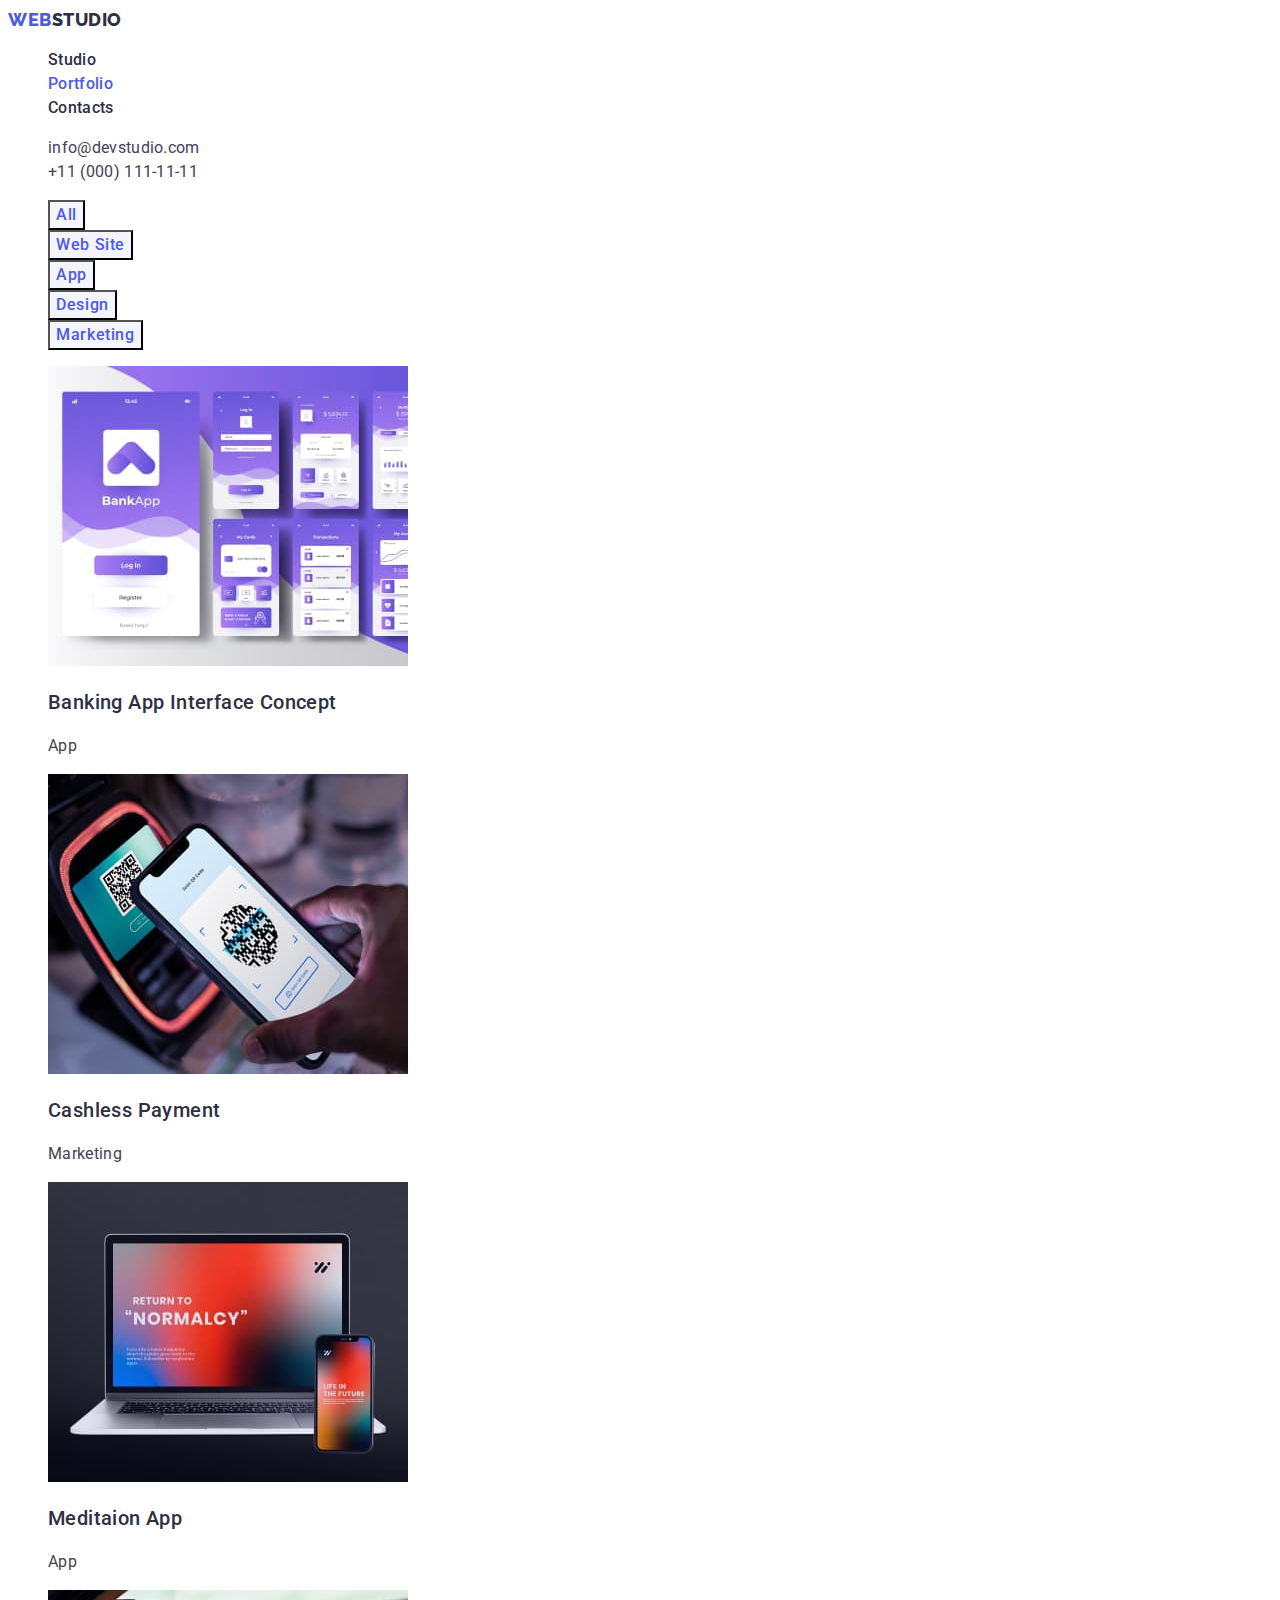
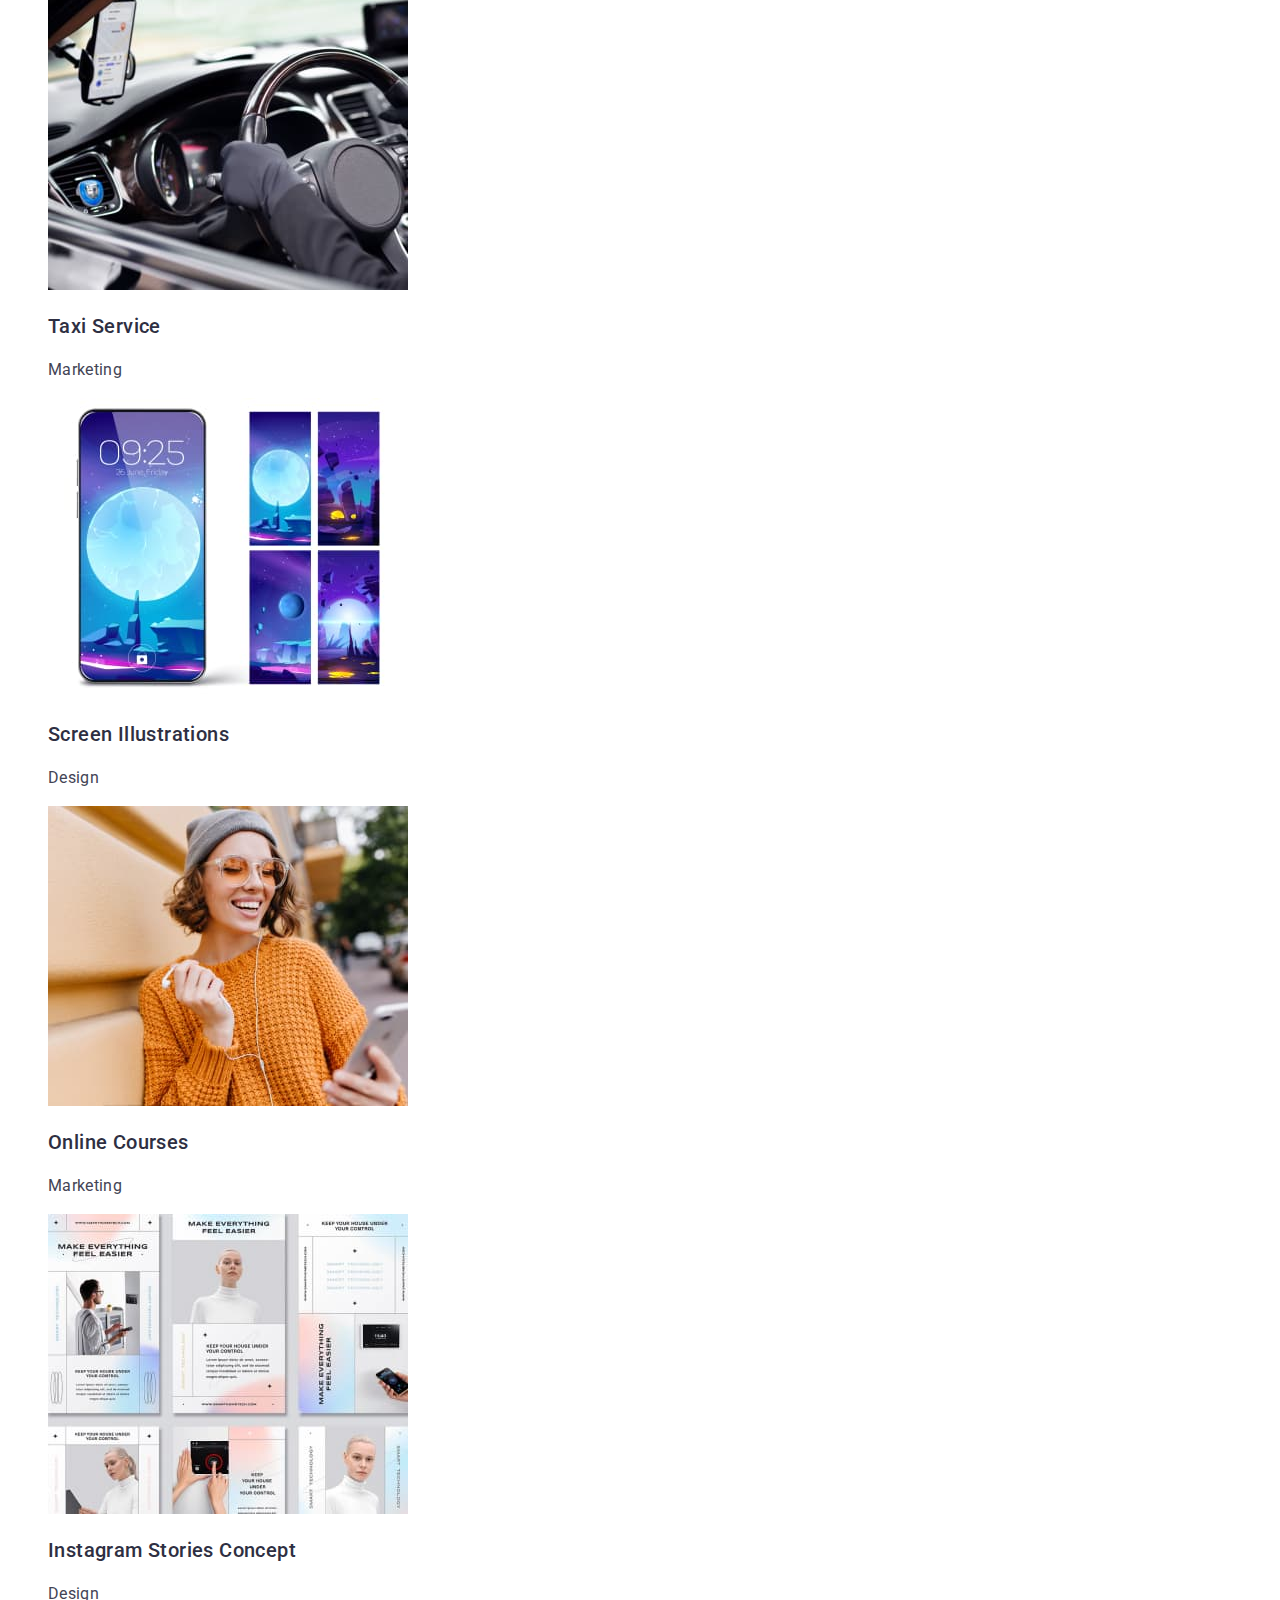
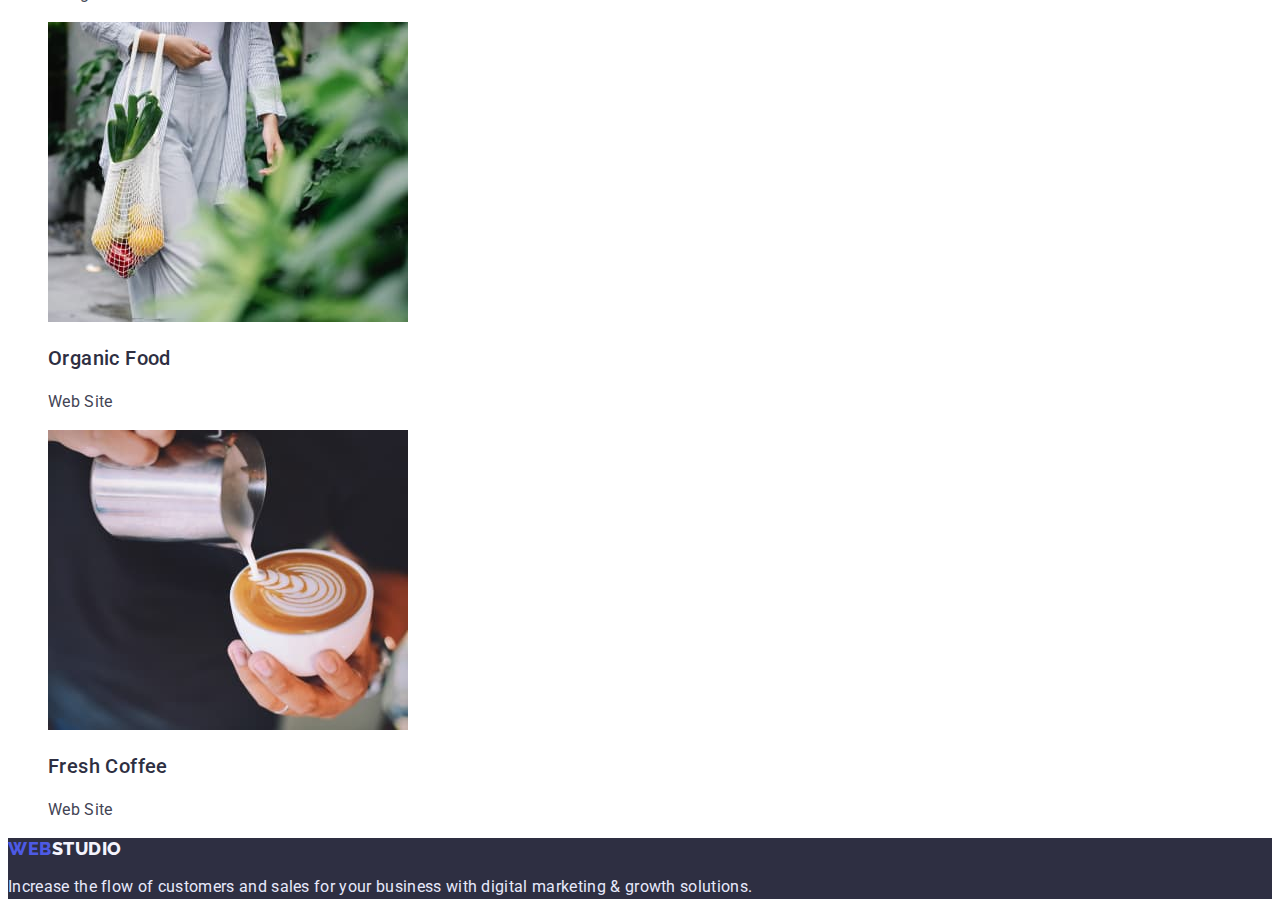
==== portfolio.html @ e3dc6c9f "Initial commit" ====
<!DOCTYPE html>
<html lang="en">

<head>
    <meta charset="UTF-8">
    <meta http-equiv="X-UA-Compatible" content="IE=edge">
    <meta name="viewport" content="width=device-width, initial-scale=1.0">
    <title>Document</title>
    <link rel="preconnect" href="https://fonts.googleapis.com">
    <link rel="preconnect" href="https://fonts.gstatic.com" crossorigin>
    <link
        href="https://fonts.googleapis.com/css2?family=Raleway:wght@800&family=Roboto+Mono:wght@600&family=Roboto:wght@400;500;700&display=swap"
        rel="stylesheet">
    <link rel="stylesheet" href="./css/styles.css">
    
    
</head>
<body>
    <header class="header">
        <nav class="header-nav">
            <a class="header-logo logo link" href="./index.html"><span
                    class="header-logo-accent logo">Web</span>Studio</a>
            <ul class="nav-list list">
                <li class="nav-item">
                    <a class="nav-link link" href="./index.html">Studio</a>
                </li>
                <li class="nav-item">
                    <a class="nav-link current link" href="./portfolio.html">Portfolio</a>
                </li>
                <li class="nav-item">
                    <a class="nav-link link" href="">Contacts</a>
                </li>
            </ul>
        </nav>
        <address class="address">
            <ul class="address-list list">
                <li class="address-item">
                    <a class="address-link link" href="mailto:info@devstudio.com">info@devstudio.com</a>
                </li class="address-item">
                <li>
                    <a class="address-link link" href="tel:+110001111111">+11 (000) 111-11-11</a>
                </li>
            </ul>
        </address>
    </header>
    <main>
        <section class="buttons">
            <h1 class="visually-hidden">Filter Btn</h1>
       <ul class="buttons-list list">
        <li class="button-item"><button class="filter-button" type="button">All</button></li>
        <li class="button-item"><button class="filter-button" type="button">Web Site</button></li>
        <li class="button-item"><button class="filter-button" type="button">App</button></li>
        <li class="button-item"><button class="filter-button" type="button">Design</button></li>
        <li class="button-item"><button class="filter-button" type="button">Marketing</button></li>
       </ul> 
            <h2 class="visually-hidden">Project Card</h2>
        <ul class="project list">
            <li class="project-item">
                <a class="project-link link" href=""><img src="./images/img (1).jpg"alt="Banking" width="360">
                <h3 class="project-title title">Banking App Interface Concept</h3>
                <p class="project-text text">App</p> 
                </a>
            </li> 
            <li>
                <a class="project-link link" href=""><img src="./images/img (2).jpg" alt="Cashless" width="360">
                <h3 class="project-title title">Cashless Payment</h3>
                <p class="project-text text">Marketing</p>
                </a>
            </li>
            <li>
                <a class="project-link link" href=""><img src="./images/img (3).jpg" alt="Meditaion App" width="360">
                <h3 class="project-title title">Meditaion App</h3>
                <p class="project-text text">App</p>
                </a>
            </li>
            <li>
                  <a class="project-link link" href=""><img src="./images/img (4).jpg" alt="Taxi Service" width="360">
                <h3 class="project-title title">Taxi Service</h3>
                <p class="project-text text">Marketing</p> 
                </a>
            </li>
            <li>
                  <a class="project-link link" href=""><img src="./images/img (5).jpg" alt="Screen" width="360">
                <h3 class="project-title title">Screen Illustrations</h3>
                <p class="project-text text">Design</p> 
                </a>
            </li>
            <li>
                  <a class="project-link link" href=""><img src="./images/img (6).jpg" alt="Online Courses" width="360">
                <h3 class="project-title title">Online Courses</h3>
                <p class="project-text text">Marketing</p> 
                </a>
            </li>
            <li>
                  <a class="project-link link" href=""><img src="./images/img (7).jpg" alt="Instagram Stories" width="360">
                <h3 class="project-title title">Instagram Stories Concept</h3>
                <p class="project-text text">Design</p> 
                </a>
            </li>
            <li>
                  <a class="project-link link" href=""><img src="./images/img (8).jpg" alt="Organic Food" width="360">
                <h3 class="project-title title">Organic Food</h3>
                <p class="project-text text">Web Site</p> 
                </a>
            </li>
            <li>
                  <a class="project-link link" href=""><img src="./images/img (9).jpg" alt="Fresh Coffee" width="360">
                <h3 class="project-title title">Fresh Coffee</h3>
                <p class="project-text text">Web Site</p> 
                </a>
            </li>
        </ul>
       </section>
    </main>
    <footer class="footer">
        <a class="footer-logo link" href="./index.html"><span class="footer-logo-accent link">Web</span>Studio</a>
        <p class="footer-text text">Increase the flow of customers and sales for your business with
            digital marketing & growth solutions.</p>
    </footer>
    </body>
    
    </html>
---- css/styles.css ----
:root {
   --main-title-color: #FFFFFF;
   --second-title-color: #2E2F42;
   --main-btn-color: #FFFFFF;
   --primary-btn-bg-color:#4D5AE5;
   --secondary-btn-bg-color:#F4F4FD;
   --accent-btn-bg-color:#404BBF;
   --title-text-color:#434455;
   --accent-color:#4D5AE5;
   --background-color:#F4F4FD;
   --footer-text-color: #E7E9FC;
   --footer-logo-color: #F4F4FD;
}
 
 body {
     font-family: 'Roboto', sans-serif;
     
 }
 .nav-link:hover,
 .nav-link:focus,
 .nav-link.current{
     color:var(--accent-color)
 }

 .address-link:is(:hover, :focus) {
     color:var(--accent-color);
  }
 .btn:is(:hover, :focus) {
     background-color: var(--accent-btn-bg-color);
  }
 .filter-button:is(:hover, :focus){
     color:var(--main-btn-color);
     background-color:var(--accent-btn-bg-color);

 }
 .link {
     text-decoration: none;
 }
 .list {
     list-style: none;
 }
 .title {
     font-weight: 500;
     font-size: 20px;
     line-height: 1.2;
     letter-spacing: 0.02em; 
 }
 .text {
     font-size: 16px;
     line-height: 1.5;
     letter-spacing: 0.02em;
 }
 .logo {
     font-family: 'Raleway', sans-serif;
     font-weight: 800;
     font-size: 18px;
     line-height: 1.33;
     letter-spacing: 0.03em;
     text-transform: uppercase;
 }

    
 /* ----------HEADER----------- */

 .header {
 } 
 .header-navigation {
 }
 .header-logo {
     color: var(--second-title-color);
   
 }
 .header-logo-accent{
     color: var(--accent-color);
 }
 .nav-list {
 
 }
 .nav-item {
 }
 .nav-link {
    font-weight: 500;
    font-size: 16px;
    line-height: 1.5;
    letter-spacing: 0.02em;
    color: var(--second-title-color);
 } 


 .address-link {
   font-style: normal;
   font-size: 16px;
   line-height: 1.5;
   letter-spacing: 0.02em;
   color: var(--title-text-color);
 }
 
  
   /* ----------HERO----------- */
 .hero {
     background-color: var(--second-title-color);
 }

 .hero-title {
     font-weight: 700;
     font-size: 56px;
     line-height: 1.07;
     text-align: center;
     letter-spacing: 0.02em;
     color: var(--main-title-color);
 }

 .hero-btn {
    font-family: inherit;
    font-weight: 500;
    font-size: 16px;
    line-height: 1.5;
    letter-spacing: 0.04em;
    background: var(--primary-btn-bg-color);
    color: var(--main-btn-color);
    cursor: pointer;
 }
 
/* ----------BENEFITS----------- */
 .benefits {}

 .visually-hidden{
  position: absolute;
  white-space: nowrap;
  width: 1px;
  height: 1px;
  overflow: hidden;
  border: 0;
  padding: 0;
  clip: rect(0000);
  clip-path: inset(50%);
  margin: -1px;
 }

 .benefits-list {}
 .benefits-item {}

 .benefits-title {
    color: var(--second-title-color);
 }

 .benefits-text {
      
     color: var(--title-text-color);
 }
 /* ----------GALLERY----------- */
 .gallery {}
 .gallery-title {
     font-size: 36px;
     line-height: 1.11;
     letter-spacing: 0.02em;
     text-align: center;
     color: var(--second-title-color);
 }

 .gallery-list {}
 .gallery-item {}

 /* ----------TEAM----------- */
 .team {
     background: var(--background-color);
 }
 .team-title {
     font-size: 36px;
     line-height: 1.11;
     text-align: center;
     letter-spacing: 0.02em;    
     color: var(--second-title-color);
 }

 .team-list {}
 .team-item {}

 .team-item-title {
     color: var(--second-title-color);
 }
 .team-item-text {
      color: var(--title-text-color);
 }
/* ----------FILTER----------- */
.visually-hidden{}
.buttons-list {}
.button-item{}

.filter-button {
     font-family: inherit;
     font-weight: 500;
     font-size: 16px;
     line-height: 1.5;
     letter-spacing: 0.04em; 
     color: var(--accent-color);
     background: var(--secondary-btn-bg-color);
}

/* ----------PROJECT----------- */
.visually-hidden {}
.project {}
.project-item {}
.project-link {}


.project-title {
    color: var(--second-title-color);
}
.project-text {
     color: var(--title-text-color);
}

 /* ----------FOOTER----------- */
 .footer {
   background-color: var(--second-title-color);
 }
 .footer-logo {
     font-family: 'Raleway',sans-serif;
     font-weight: 800;
     font-size: 18px;
     line-height: 1.17;
     letter-spacing: 0.03em;
     text-transform: uppercase;
     color:var(--footer-logo-color)
 }
.footer-logo-accent{
     font-family: 'Raleway', sans-serif;
     font-weight: 800;
     font-size: 18px;
     line-height: 1.17;
     letter-spacing:  0.03em;
     color: var(--accent-color);   
}
.footer-text{
     color:var(--footer-text-color); 
}
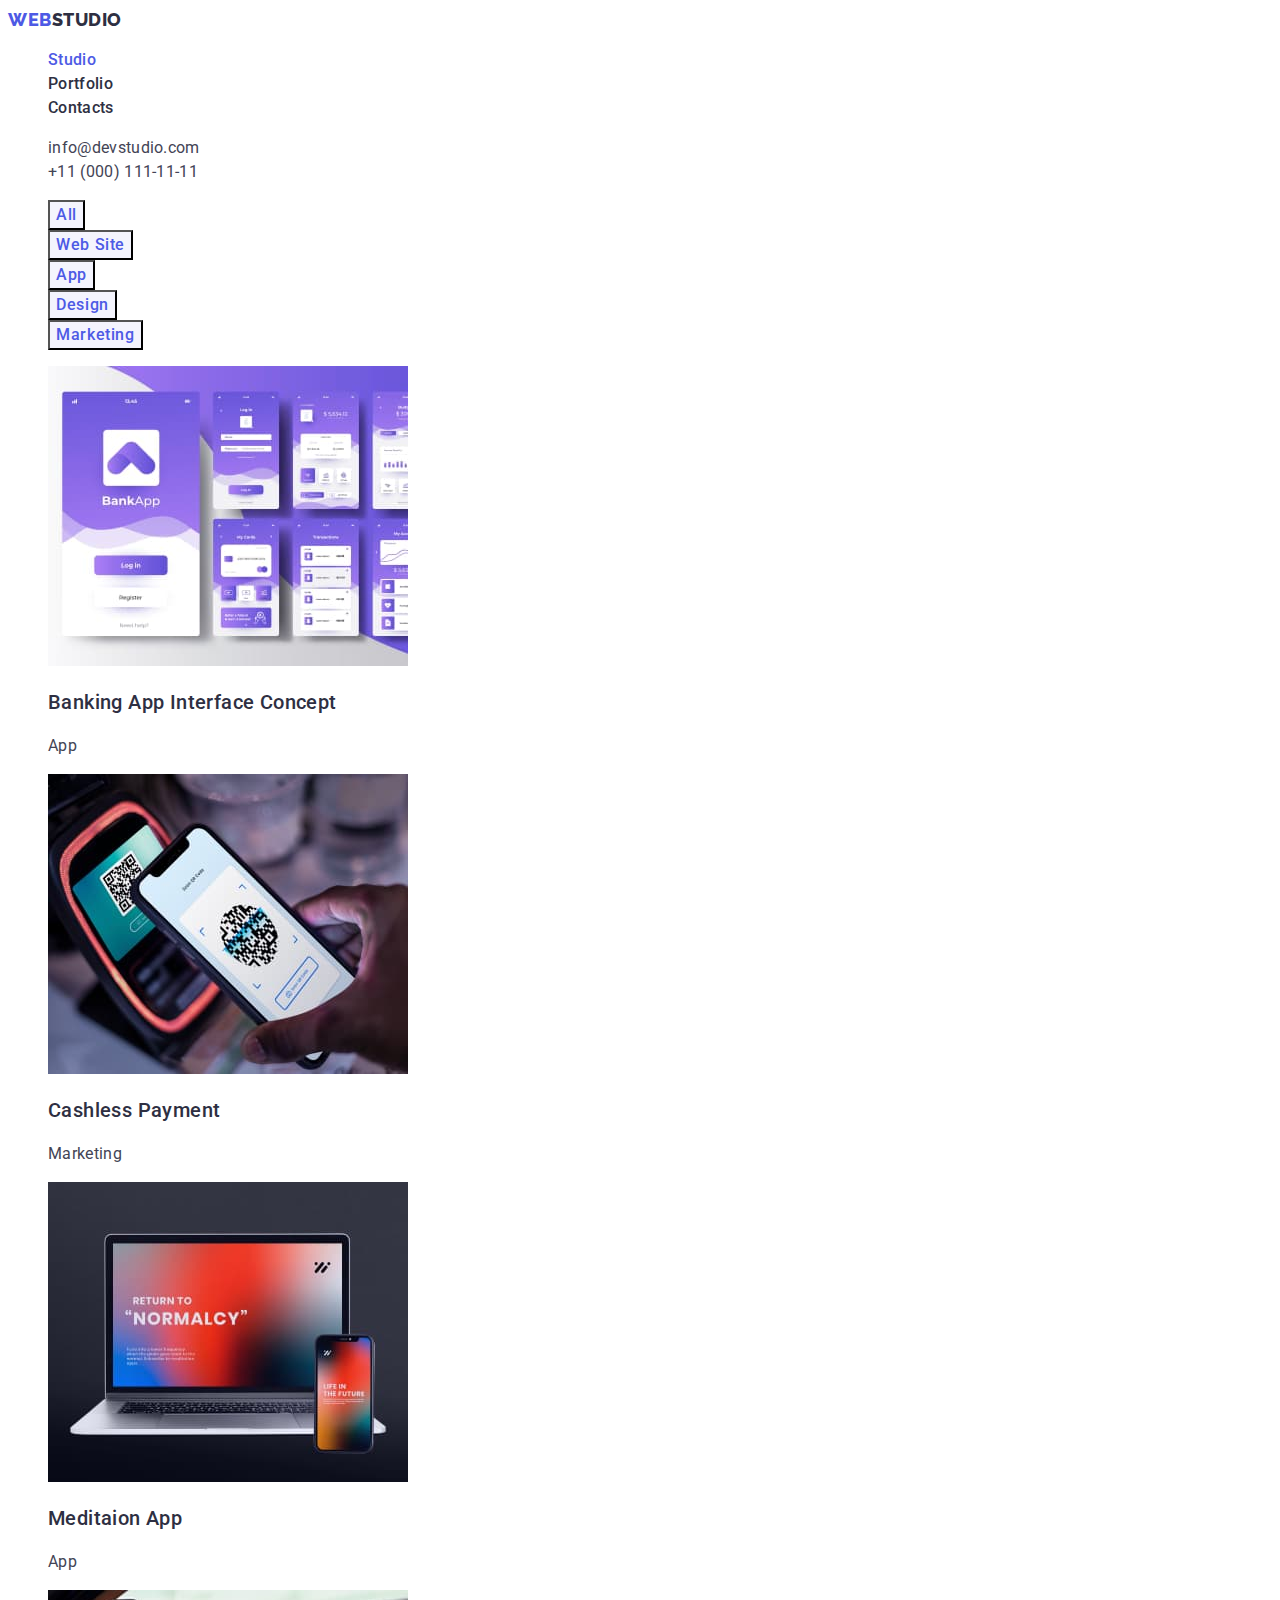
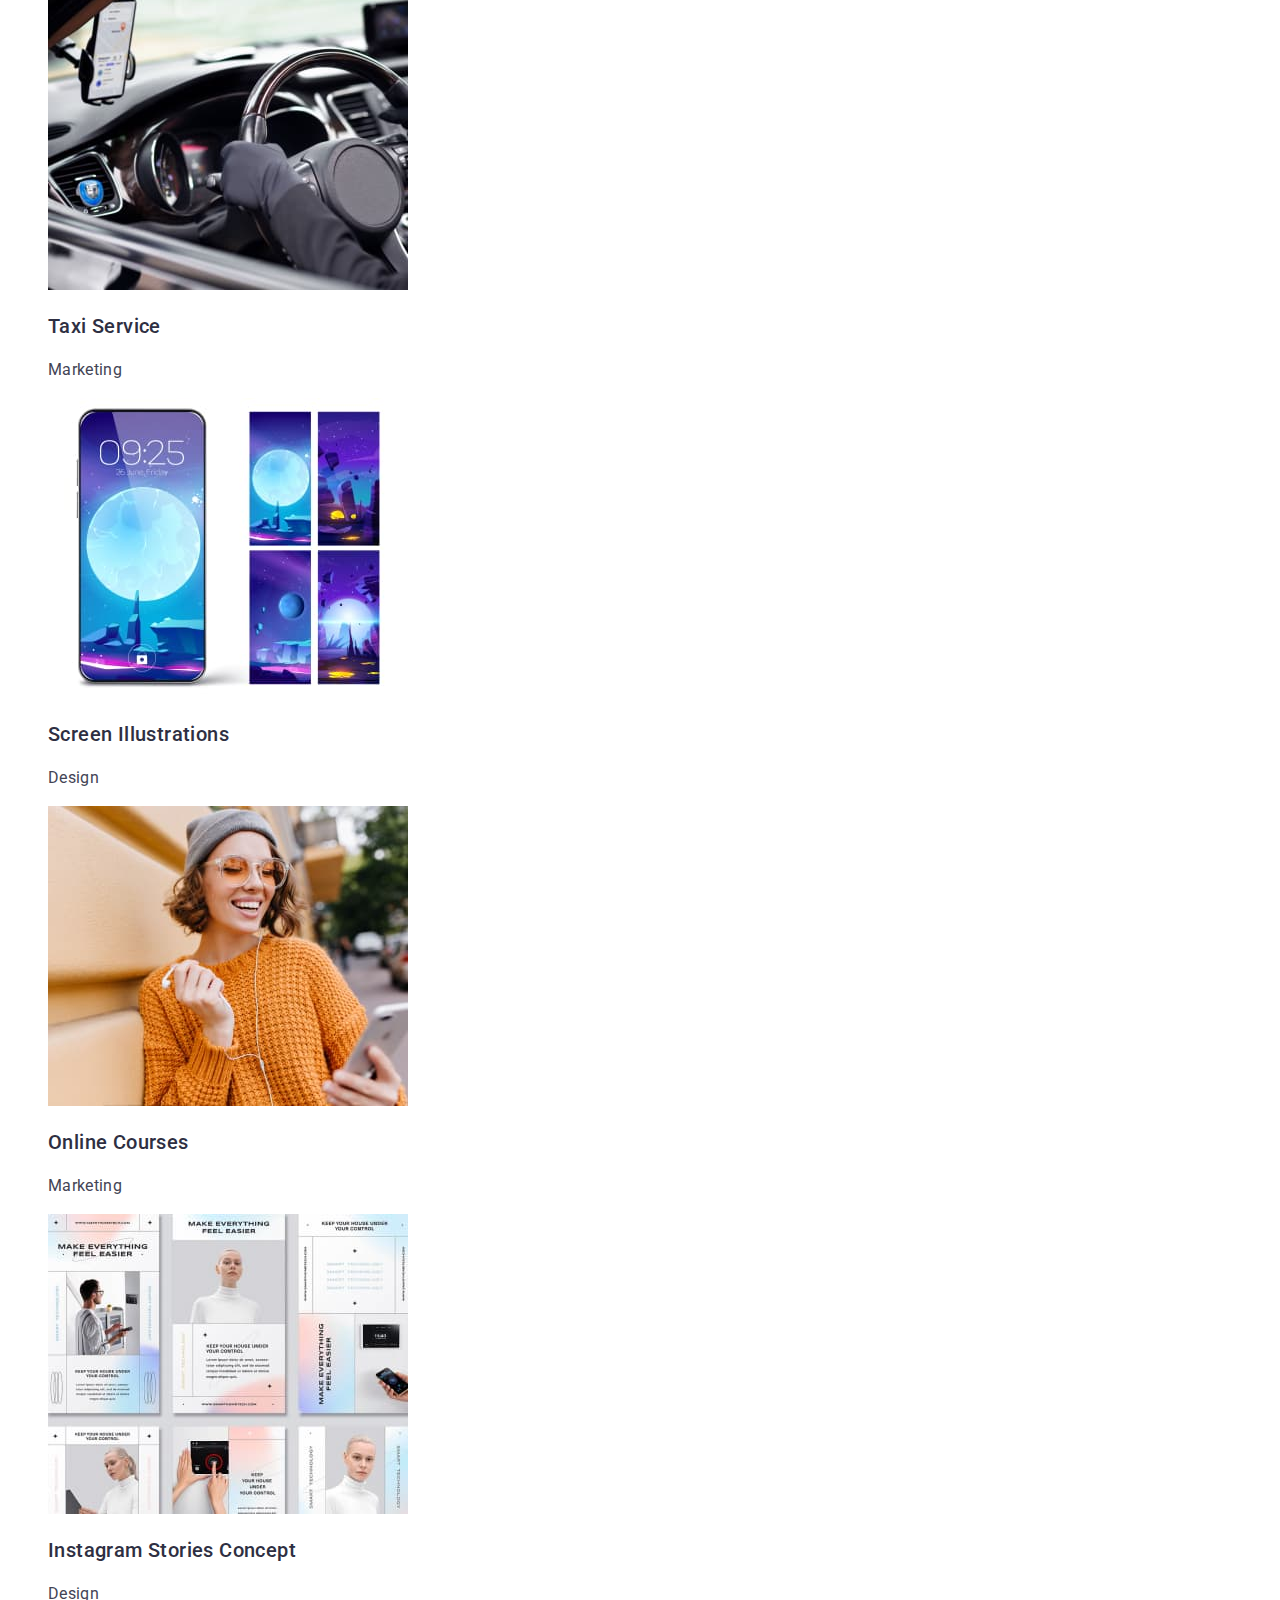
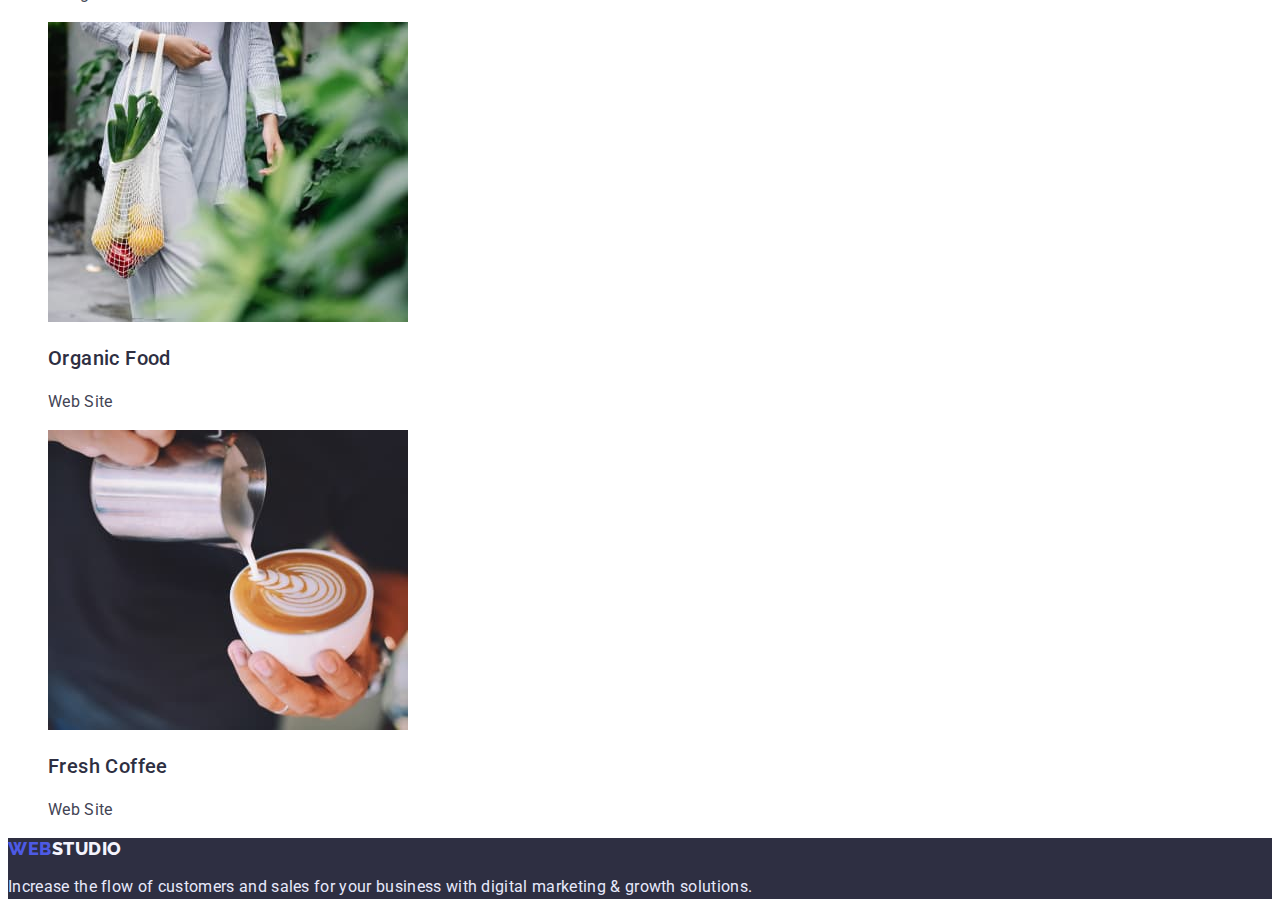
==== commit e8de213f: "update portfolio html file" ====
--- a/portfolio.html
+++ b/portfolio.html
@@ -11,21 +11,24 @@
     <link
         href="https://fonts.googleapis.com/css2?family=Raleway:wght@800&family=Roboto+Mono:wght@600&family=Roboto:wght@400;500;700&display=swap"
         rel="stylesheet">
+    <link rel="stylesheet" href="https://cdnjs.cloudflare.com/ajax/libs/modern-normalize/1.1.0/modern-normalize.min.css"
+            integrity="sha512-wpPYUAdjBVSE4KJnH1VR1HeZfpl1ub8YT/NKx4PuQ5NmX2tKuGu6U/JRp5y+Y8XG2tV+wKQpNHVUX03MfMFn9Q=="
+            crossorigin="anonymous" referrerpolicy="no-referrer" />
     <link rel="stylesheet" href="./css/styles.css">
     
     
 </head>
 <body>
-    <header class="header">
-        <nav class="header-nav">
-            <a class="header-logo logo link" href="./index.html"><span
-                    class="header-logo-accent logo">Web</span>Studio</a>
+   <header class="header">
+        <div class="container header-container">
+            <nav class="header-nav">
+            <a class="header-logo logo link" href="./index.html"><span class="header-logo-accent logo">Web</span>Studio</a>
             <ul class="nav-list list">
                 <li class="nav-item">
-                    <a class="nav-link link" href="./index.html">Studio</a>
+                    <a class="nav-link current link" href="./index.html">Studio</a>
                 </li>
                 <li class="nav-item">
-                    <a class="nav-link current link" href="./portfolio.html">Portfolio</a>
+                    <a class="nav-link link" href="./portfolio.html">Portfolio</a>
                 </li>
                 <li class="nav-item">
                     <a class="nav-link link" href="">Contacts</a>
@@ -33,18 +36,20 @@
             </ul>
         </nav>
         <address class="address">
-            <ul class="address-list list">
-                <li class="address-item">
-                    <a class="address-link link" href="mailto:info@devstudio.com">info@devstudio.com</a>
-                </li class="address-item">
-                <li>
-                    <a class="address-link link" href="tel:+110001111111">+11 (000) 111-11-11</a>
-                </li>
-            </ul>
+        <ul class="address-list list">
+            <li class="address-item">
+                <a class="address-link link" href="mailto:info@devstudio.com">info@devstudio.com</a>
+        </li class="address-item">
+            <li>
+                <a class="address-link link" href="tel:+110001111111">+11 (000) 111-11-11</a>
+        </li>
+        </ul>
         </address>
+        </div>
     </header>
     <main>
         <section class="buttons">
+            <div class="container">
             <h1 class="visually-hidden">Filter Btn</h1>
        <ul class="buttons-list list">
         <li class="button-item"><button class="filter-button" type="button">All</button></li>
@@ -53,70 +58,95 @@
         <li class="button-item"><button class="filter-button" type="button">Design</button></li>
         <li class="button-item"><button class="filter-button" type="button">Marketing</button></li>
        </ul> 
+            </div>
+        </section>
+        <section class="project">
+            <div class="container">
             <h2 class="visually-hidden">Project Card</h2>
-        <ul class="project list">
+        <ul class="project-list list">
             <li class="project-item">
                 <a class="project-link link" href=""><img src="./images/img (1).jpg"alt="Banking" width="360">
+            <div class="project-item-wrap">
                 <h3 class="project-title title">Banking App Interface Concept</h3>
                 <p class="project-text text">App</p> 
-                </a>
+            </div>
+            </a>
             </li> 
             <li>
                 <a class="project-link link" href=""><img src="./images/img (2).jpg" alt="Cashless" width="360">
+                <div class="project-item-wrap">
                 <h3 class="project-title title">Cashless Payment</h3>
                 <p class="project-text text">Marketing</p>
-                </a>
+                </div>
+            </a>
             </li>
             <li>
                 <a class="project-link link" href=""><img src="./images/img (3).jpg" alt="Meditaion App" width="360">
+                <div class="project-item-wrap">
                 <h3 class="project-title title">Meditaion App</h3>
                 <p class="project-text text">App</p>
-                </a>
+            </div>
+            </a>
             </li>
             <li>
-                  <a class="project-link link" href=""><img src="./images/img (4).jpg" alt="Taxi Service" width="360">
+                <a class="project-link link" href=""><img src="./images/img (4).jpg" alt="Taxi Service" width="360">
+                <div class="project-item-wrap">
                 <h3 class="project-title title">Taxi Service</h3>
                 <p class="project-text text">Marketing</p> 
-                </a>
+                </div>
+            </a>
             </li>
             <li>
-                  <a class="project-link link" href=""><img src="./images/img (5).jpg" alt="Screen" width="360">
+                <a class="project-link link" href=""><img src="./images/img (5).jpg" alt="Screen" width="360">
+                <div class="project-item-wrap">
                 <h3 class="project-title title">Screen Illustrations</h3>
                 <p class="project-text text">Design</p> 
-                </a>
+                </div>
+            </a>
             </li>
             <li>
-                  <a class="project-link link" href=""><img src="./images/img (6).jpg" alt="Online Courses" width="360">
+                <a class="project-link link" href=""><img src="./images/img (6).jpg" alt="Online Courses" width="360">
+                <div class="project-item-wrap">
                 <h3 class="project-title title">Online Courses</h3>
                 <p class="project-text text">Marketing</p> 
-                </a>
+                </div>
+            </a>
             </li>
             <li>
-                  <a class="project-link link" href=""><img src="./images/img (7).jpg" alt="Instagram Stories" width="360">
+                <a class="project-link link" href=""><img src="./images/img (7).jpg" alt="Instagram Stories" width="360">
+                <div class="project-item-wrap">
                 <h3 class="project-title title">Instagram Stories Concept</h3>
                 <p class="project-text text">Design</p> 
-                </a>
+                </div>
+            </a>
             </li>
             <li>
-                  <a class="project-link link" href=""><img src="./images/img (8).jpg" alt="Organic Food" width="360">
+                <a class="project-link link" href=""><img src="./images/img (8).jpg" alt="Organic Food" width="360">
+                <div class="project-item-wrap">
                 <h3 class="project-title title">Organic Food</h3>
                 <p class="project-text text">Web Site</p> 
-                </a>
+                </div>
+            </a>
             </li>
             <li>
-                  <a class="project-link link" href=""><img src="./images/img (9).jpg" alt="Fresh Coffee" width="360">
+                <a class="project-link link" href=""><img src="./images/img (9).jpg" alt="Fresh Coffee" width="360">
+                <div class="project-item-wrap">
                 <h3 class="project-title title">Fresh Coffee</h3>
                 <p class="project-text text">Web Site</p> 
-                </a>
+                </div>
+            </a>
             </li>
         </ul>
+        </div>
        </section>
     </main>
     <footer class="footer">
-        <a class="footer-logo link" href="./index.html"><span class="footer-logo-accent link">Web</span>Studio</a>
-        <p class="footer-text text">Increase the flow of customers and sales for your business with
-            digital marketing & growth solutions.</p>
+        <div class="container">
+            <a class="footer-logo link" href="./index.html"><span class="footer-logo-accent link">Web</span>Studio</a>
+            <p class="footer-text text">Increase the flow of customers and sales for your business with
+                digital marketing & growth solutions.</p>
     </footer>
+    </div>
     </body>
     
     </html>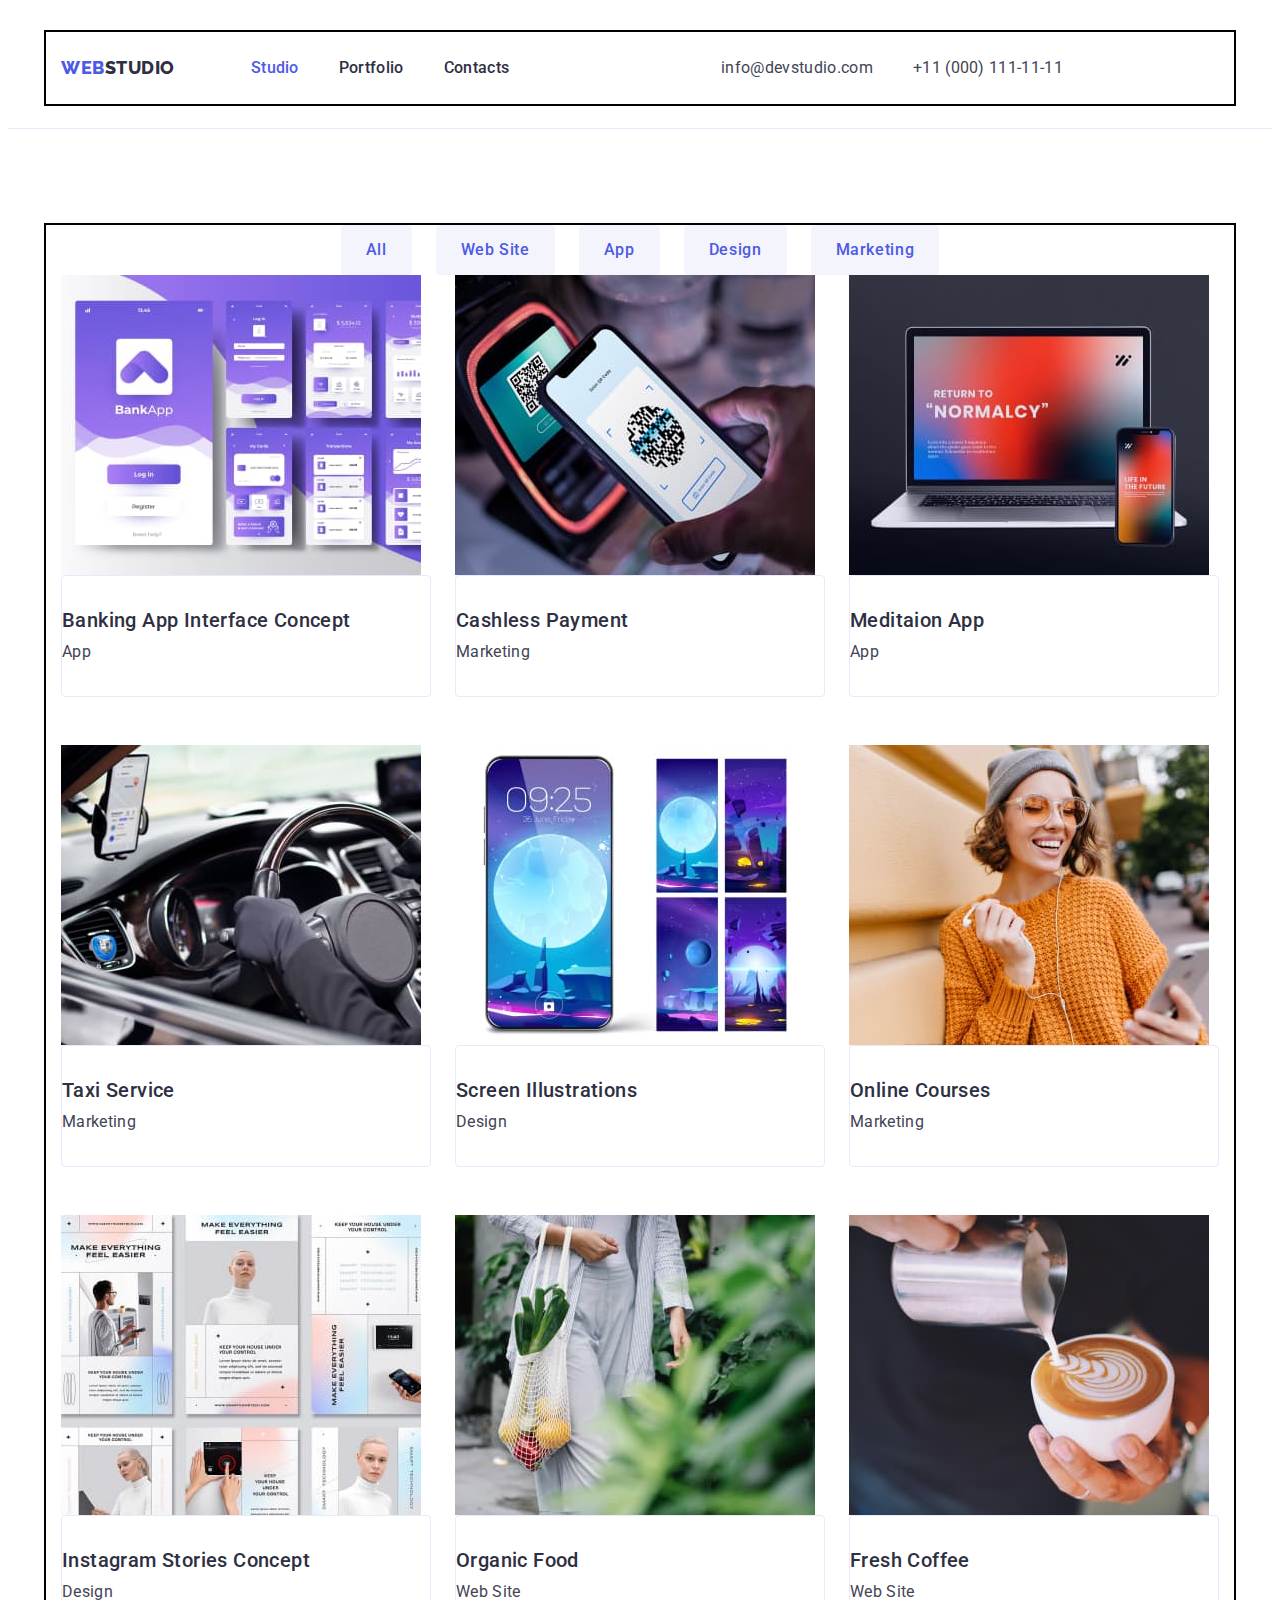
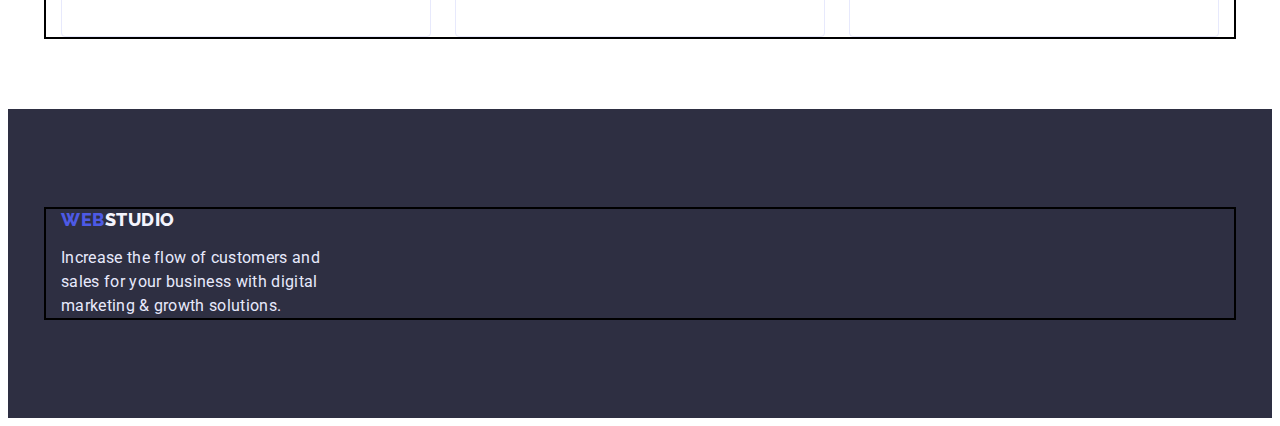
==== commit 7276cf95: "update portfolio html" ====
--- a/portfolio.html
+++ b/portfolio.html
@@ -58,10 +58,7 @@
         <li class="button-item"><button class="filter-button" type="button">Design</button></li>
         <li class="button-item"><button class="filter-button" type="button">Marketing</button></li>
        </ul> 
-            </div>
-        </section>
-        <section class="project">
-            <div class="container">
+       
             <h2 class="visually-hidden">Project Card</h2>
         <ul class="project-list list">
             <li class="project-item">
@@ -72,7 +69,7 @@
             </div>
             </a>
             </li> 
-            <li>
+            <li class="project-item" >
                 <a class="project-link link" href=""><img src="./images/img (2).jpg" alt="Cashless" width="360">
                 <div class="project-item-wrap">
                 <h3 class="project-title title">Cashless Payment</h3>
@@ -80,7 +77,7 @@
                 </div>
             </a>
             </li>
-            <li>
+            <li class="project-item">
                 <a class="project-link link" href=""><img src="./images/img (3).jpg" alt="Meditaion App" width="360">
                 <div class="project-item-wrap">
                 <h3 class="project-title title">Meditaion App</h3>
@@ -88,7 +85,7 @@
             </div>
             </a>
             </li>
-            <li>
+            <li class="project-item">
                 <a class="project-link link" href=""><img src="./images/img (4).jpg" alt="Taxi Service" width="360">
                 <div class="project-item-wrap">
                 <h3 class="project-title title">Taxi Service</h3>
@@ -96,7 +93,7 @@
                 </div>
             </a>
             </li>
-            <li>
+            <li class="project-item">
                 <a class="project-link link" href=""><img src="./images/img (5).jpg" alt="Screen" width="360">
                 <div class="project-item-wrap">
                 <h3 class="project-title title">Screen Illustrations</h3>
@@ -104,7 +101,7 @@
                 </div>
             </a>
             </li>
-            <li>
+            <li class="project-item">
                 <a class="project-link link" href=""><img src="./images/img (6).jpg" alt="Online Courses" width="360">
                 <div class="project-item-wrap">
                 <h3 class="project-title title">Online Courses</h3>
@@ -112,7 +109,7 @@
                 </div>
             </a>
             </li>
-            <li>
+            <li class="project-item">
                 <a class="project-link link" href=""><img src="./images/img (7).jpg" alt="Instagram Stories" width="360">
                 <div class="project-item-wrap">
                 <h3 class="project-title title">Instagram Stories Concept</h3>
@@ -120,7 +117,7 @@
                 </div>
             </a>
             </li>
-            <li>
+            <li class="project-item">
                 <a class="project-link link" href=""><img src="./images/img (8).jpg" alt="Organic Food" width="360">
                 <div class="project-item-wrap">
                 <h3 class="project-title title">Organic Food</h3>
@@ -128,7 +125,7 @@
                 </div>
             </a>
             </li>
-            <li>
+            <li class="project-item">
                 <a class="project-link link" href=""><img src="./images/img (9).jpg" alt="Fresh Coffee" width="360">
                 <div class="project-item-wrap">
                 <h3 class="project-title title">Fresh Coffee</h3>
@@ -138,7 +135,7 @@
             </li>
         </ul>
         </div>
-       </section>
+         </section>
     </main>
     <footer class="footer">
         <div class="container">
--- a/css/styles.css
+++ b/css/styles.css
@@ -8,12 +8,31 @@
    --title-text-color:#434455;
    --accent-color:#4D5AE5;
    --background-color:#F4F4FD;
+   --background: #FFFFFF;
    --footer-text-color: #E7E9FC;
    --footer-logo-color: #F4F4FD;
+   --border-color: #E7E9FC;
+   --card-set-gap: 24px;
+   
 }
  
+p,h1,h2,h3,h4,h5,h6 {
+    margin: 0;
+}
+ ul {
+    margin: 0;
+    padding-left: 0;
+ }
+
+img{
+    display: block;
+    max-width: 100%;
+    height: auto;
+}
+
  body {
      font-family: 'Roboto', sans-serif;
+     
      
  }
  .nav-link:hover,
@@ -27,6 +46,7 @@
   }
  .btn:is(:hover, :focus) {
      background-color: var(--accent-btn-bg-color);
+     
   }
  .filter-button:is(:hover, :focus){
      color:var(--main-btn-color);
@@ -38,6 +58,8 @@
  }
  .list {
      list-style: none;
+     padding: 0px;
+     margin: 0px;
  }
  .title {
      font-weight: 500;
@@ -58,15 +80,40 @@
      letter-spacing: 0.03em;
      text-transform: uppercase;
  }
+ .section {
+    padding-top: 120px;
+    padding-bottom: 120px;
+ }
 
     
  /* ----------HEADER----------- */
 
  .header {
+    padding-top: 24px;
+    padding-bottom: 24px;
+    border-bottom: 1px solid var(--border-color);
  } 
- .header-navigation {
+ .header-container{
+    display: flex;
+    align-items: center;
+ }
+ .container {
+    outline: 2px solid;
+    width: 100%;
+    max-width: 1158px;
+    padding-left: 15px;
+    padding-right: 15px;
+    margin: 0px auto;
+    
+    
+ }
+ .header-nav {
+    display: flex;
+    align-items: center;
+    margin-right:  auto;
  }
  .header-logo {
+    margin-right: 76px;
      color: var(--second-title-color);
    
  }
@@ -74,40 +121,70 @@
      color: var(--accent-color);
  }
  .nav-list {
- 
- }
- .nav-item {
+    display: flex;
+    gap: 40px;
+ }
+ .nav-list{
+    
  }
  .nav-link {
+    display: block;
+    padding-top: 24px;
+    padding-bottom: 24px;
     font-weight: 500;
     font-size: 16px;
     line-height: 1.5;
     letter-spacing: 0.02em;
+    
     color: var(--second-title-color);
  } 
-
-
+ .address-list{
+    display: flex;
+    gap: 40px;
+    margin-right: 156px;
+}
  .address-link {
+   display: block;
+   padding-top: 24px;
+   padding-bottom: 24px;
+
+   color: var(--title-text-color);
+
    font-style: normal;
    font-size: 16px;
    line-height: 1.5;
    letter-spacing: 0.02em;
-   color: var(--title-text-color);
- }
+   
+   
+   
+}
  
   
    /* ----------HERO----------- */
  .hero {
-     background-color: var(--second-title-color);
- }
-
+    padding-top: 188px ;
+    padding-bottom: 188px ;
+    text-align: center;
+    background-color: var(--second-title-color);
+    
+ }
+ .hero-container {
+    width: 496px;
+    
+}
  .hero-title {
-     font-weight: 700;
-     font-size: 56px;
-     line-height: 1.07;
-     text-align: center;
-     letter-spacing: 0.02em;
-     color: var(--main-title-color);
+    font-weight: 700;
+    font-size: 56px;
+    line-height: 1.07;
+    letter-spacing: 0.02em;
+    margin-top: 0px;
+    margin-bottom: 48px;
+    width: 496px;
+    
+    
+    color: var(--main-title-color);
+   
+    
  }
 
  .hero-btn {
@@ -116,13 +193,21 @@
     font-size: 16px;
     line-height: 1.5;
     letter-spacing: 0.04em;
+    min-width: 169px;
+    padding: 16px 32px;
+    border-radius: 4px;
+    border: 1px solid transparent;
+    display: block;
+    margin: 0 auto;
+    
     background: var(--primary-btn-bg-color);
     color: var(--main-btn-color);
     cursor: pointer;
  }
  
 /* ----------BENEFITS----------- */
- .benefits {}
+ .benefits {
+ }
 
  .visually-hidden{
   position: absolute;
@@ -137,74 +222,155 @@
   margin: -1px;
  }
 
- .benefits-list {}
- .benefits-item {}
+ .benefits-list {
+    display: flex;
+    gap: var(--card-set-gap);
+ }
+ .benefits-item {
+    max-width: 264px;
+ }
 
  .benefits-title {
     color: var(--second-title-color);
+    margin-bottom: 8px;
  }
 
  .benefits-text {
-      
      color: var(--title-text-color);
+     
  }
  /* ----------GALLERY----------- */
- .gallery {}
+ .gallery {
+ }
  .gallery-title {
      font-size: 36px;
      line-height: 1.11;
      letter-spacing: 0.02em;
      text-align: center;
+     margin-bottom: 72px;
      color: var(--second-title-color);
  }
 
- .gallery-list {}
- .gallery-item {}
+ .gallery-list{
+    display: flex;
+    gap: var(--card-set-gap);
+    
+        
+ }
+ .gallery-item {
+    width: calc((100% - 48px) / 3);
+    margin: 24px;
+ }
 
  /* ----------TEAM----------- */
  .team {
-     background: var(--background-color);
+    background: var(--background-color);
  }
  .team-title {
      font-size: 36px;
      line-height: 1.11;
      text-align: center;
-     letter-spacing: 0.02em;    
+     letter-spacing: 0.02em;
+     margin-bottom: 72px; 
+           
      color: var(--second-title-color);
  }
 
- .team-list {}
- .team-item {}
+ .team-list {
+    display: flex;
+    gap: var(--card-set-gap);
+}
+    
+        
+ .team-item {
+    width: calc((100% - 72px) / 4);
+    
+ }
+ .team-item-wrap {
+    padding-top: 32px;
+    padding-bottom: 32px;  
+    text-align: center;
+    border-radius: 0px 0px 4px 4px;
+    background: var(--background);
+    
+
+ }
 
  .team-item-title {
-     color: var(--second-title-color);
+    color: var(--second-title-color);
+    margin-bottom: 8px;
+    
  }
  .team-item-text {
-      color: var(--title-text-color);
+    color: var(--title-text-color);
  }
 /* ----------FILTER----------- */
 .visually-hidden{}
-.buttons-list {}
-.button-item{}
+.buttons {
+ padding-top: 96px;
+ padding-bottom: 72px;
+}
+
+.buttons-list {
+    display: flex;
+    gap: var(--card-set-gap);
+    justify-content: center;
+    
+}
+.button-item {
+    
+ }
 
 .filter-button {
      font-family: inherit;
      font-weight: 500;
      font-size: 16px;
      line-height: 1.5;
-     letter-spacing: 0.04em; 
+     letter-spacing: 0.04em;
+     padding: 12px 24px; 
+     border-radius: 4px;
+     border: 1px solid transparent;
      color: var(--accent-color);
      background: var(--secondary-btn-bg-color);
 }
 
 /* ----------PROJECT----------- */
 .visually-hidden {}
-.project {}
-.project-item {}
+.project {
+    padding-bottom: 120px;
+}
+
+.project-list {
+    display: flex;
+    flex-wrap: wrap;
+    column-gap: 24px;
+    row-gap: 48px;
+    
+   
+}
+.project-item {
+    width: calc((100% - 48px) / 3);
+    
+     
+}
+.project-item-wrap {
+    
+    padding-top: 32px;
+    padding-bottom: 32px;
+    border-left: 1px;
+    border-top: 0px;
+    border-right: 1px;
+    border-bottom: 1px;
+    border-radius: 4px;
+    border: 1px solid var(--border-color);
+
+    background: var(--background)
+}
 .project-link {}
 
 
 .project-title {
+    margin-bottom: 8px;
     color: var(--second-title-color);
 }
 .project-text {
@@ -213,7 +379,13 @@
 
  /* ----------FOOTER----------- */
  .footer {
-   background-color: var(--second-title-color);
+    padding-top: 100px;
+    padding-bottom: 100px;
+    background-color: var(--second-title-color);
+ }
+ .footer-container {
+     display: flex;
+     align-items: center;
  }
  .footer-logo {
      font-family: 'Raleway',sans-serif;
@@ -224,7 +396,7 @@
      text-transform: uppercase;
      color:var(--footer-logo-color)
  }
-.footer-logo-accent{
+.footer-logo-accent {
      font-family: 'Raleway', sans-serif;
      font-weight: 800;
      font-size: 18px;
@@ -232,6 +404,8 @@
      letter-spacing:  0.03em;
      color: var(--accent-color);   
 }
-.footer-text{
+.footer-text {
+     margin-top: 16px;
+     max-width: 264px;
      color:var(--footer-text-color); 
-}  + }  